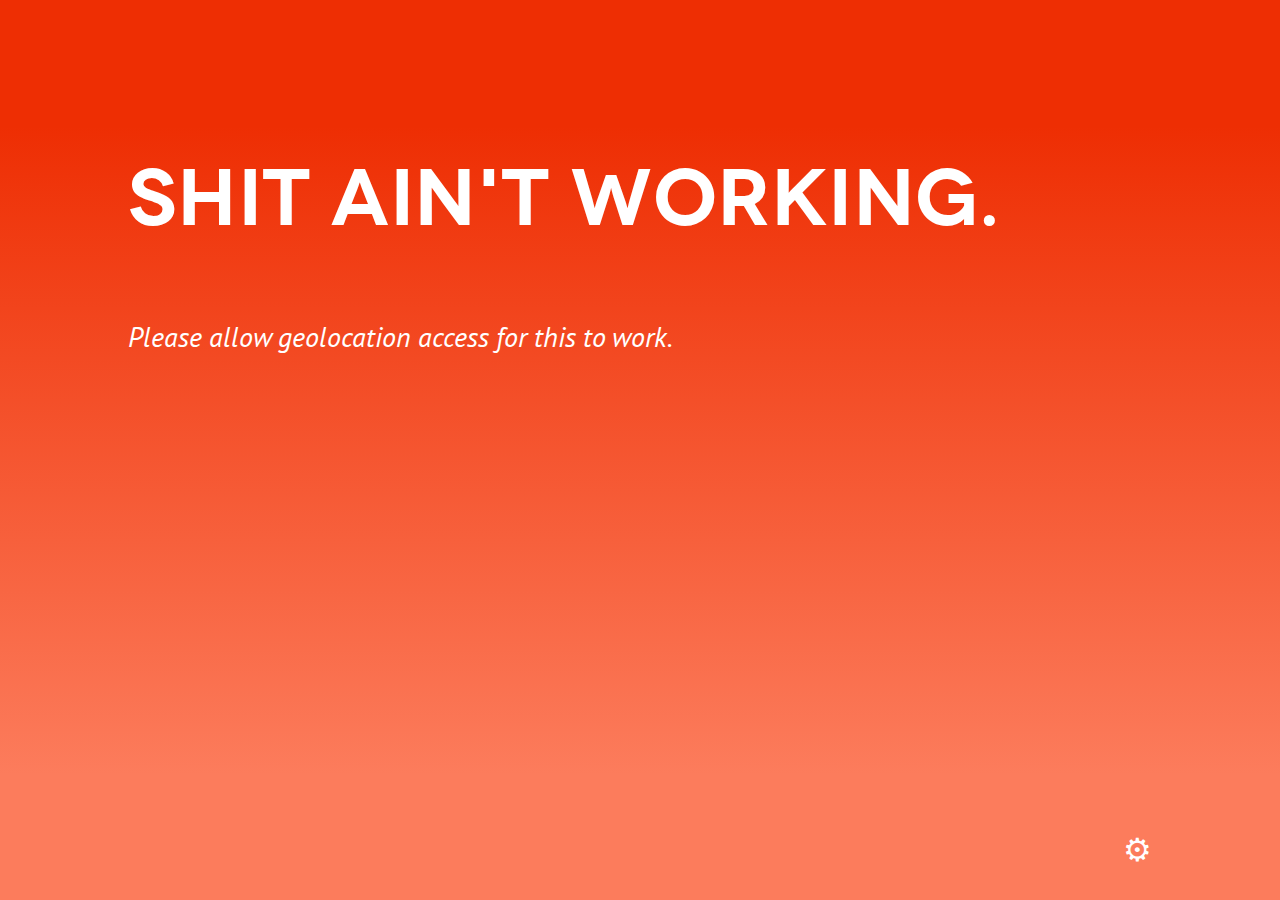
==== index.html @ 2191dd40 "Title in About fixed, notification fix" ====
<!DOCTYPE html>
<html>
<head>
    <meta charset="utf-8" />
    <title>Dry - Like a Weather app, but more useful</title>
    <!-- The stylesheet -->
    <link rel="stylesheet" href="style.css" />
    <link rel="stylesheet" href="fonts/fonts.css" type="text/css" charset="utf-8" />
    <link href='http://fonts.googleapis.com/css?family=PT+Sans:400,700,700italic' rel='stylesheet' type='text/css'>

    <link rel="icon" type="image/png" href="favicon.png" />

    <!-- iPhone 2x -->
    <link rel="apple-touch-icon-precomposed" sizes="114x114" href="apple-touch-icon-114x114-precomposed.png";>
    <!-- iPhone -->
    <link rel="apple-touch-icon-precomposed" sizes="57x57" href="apple-touch-icon-57x57-precomposed.png";>


    <!--[if lt IE 9]>
      <script src="http://html5shiv.googlecode.com/svn/trunk/html5.js"></script>
    <![endif]-->
	<script src="js/jquery-1.10.2.min.js" type="text/javascript"></script>
	<script src="js/script.js" type="text/javascript"></script>
</head>
<body>
    <div id="weather">
    		<!-- The forecast items will go here -->
    		<div id="slide-rain" class="slide">
			<header>
				<h1 class="huge">Dude, it's totally gonna rain today.</h1>
				<h4 class="subtitle">Better get an umbrella or something.</h4>
			</header>
			<footer>
				<p class="location">Searching for location...</p>
				<div class="info">&#9881;</div>
			</footer>
		</div>
		<div id="slide-cloudy" class="slide">
			<header>
				<h1 class="huge">It might rain, but I'm not sure.</h1>
				<h4 class="subtitle">Take an umbrella, or don't. Your call. Don't blame me if you get wet, though.</h4>
			</header>
			<footer>
				<p class="location">Searching for location...</p>
				<div class="info">&#9881;</div>
			</footer>
		</div>
		<div id="slide-sun" class="slide">
			<header>
				<h1 class="huge">You're fine.</h1>
				<h4 class="subtitle">No rain in sight.</h4>
			</header>
			<footer>
				<p class="location">Searching for location...</p>
				<div class="info">&#9881;</div>
			</footer>
		</div>
		<div id="slide-error" class="slide">
			<header>
				<h1 class="huge">Shit ain't working.</h1>
				<h4 class="subtitle">Check your internet connection or so.</h4>
			</header>
			<footer>
				<h1 class="location"></h1>
				<div class="info">&#9881;</div>
			</footer>
		</div>
		<div id="slide-about" class="slide">
			<header>
				<h1 class="hugeAbout">About</h1>
				<p class="about">Designed and developed by <a href="http://julian.sparber.net">Julian Sparber</a> and <a href="http://tobiasbernard.com">Tobias Bernard</a> for the 2013 Open Data Hackathon.
<br> <br>
Weather Data by <a href="http://openweathermap.com">OpenWeatherMap</a>.
<br> <br>
This application is <a href="https://www.gnu.org/philosophy/free-sw.html">Free Software</a>,
released under the <a href="https://www.gnu.org/licenses/gpl.html">GPLv3</a> or later.
<br>
Get the source on <a href="https://github.com/realnumbers/isitgonnarain">Github</a>.
</p>
			</header>
			<footer>
				<h1 class="location"></h1>
				<div class="info">&#9881;</div>
			</footer>
		</div>
		<div id="slide-blank" class="slide">
			<header>
				<h1 class="huge"></h1>
				<h4 class="subtitle"></h4>
			</header>
			<footer>
				<h1 class="location">Searching for location...</h1>
				<div class="info">&#9881;</div>
			</footer>

		</div>
    </div>
        <!-- JavaScript includes - jQuery, moment.js and our own script.js -->

</body>
</html>
---- style.css ----
/*-------------------------
	Simple reset
--------------------------*/
*, *:before, *:after {
  -moz-box-sizing: border-box;
  -webkit-box-sizing: border-box;
  box-sizing: border-box;
  margin: 0;
	padding: 0;

 }
	margin: 0;
	padding: 0;
	box-sizing: border-box !important;
	-moz-box-sizing: border-box !important;
}

/*-------------------------
	General Styles
--------------------------*/
html{
	background-color: 
}
body{
	font-size: 14px;
	font-family: 'PT Sans', Helvetica, Arial, sans-serif;
	color: #fff;
	font-weight: normal;
}
a, a:visited {
	outline: none;
	color: #1c4f64;
	text-decoration: none;
}
a:hover{
	text-decoration: none;
}
section, footer, header{
	display: block;
}
/*----------------------------
	The Header
-----------------------------*/
header h1{
	text-align:left;
	font-size: 52px;
	font-family: 'Novecento Wide', Helvetica, Arial, sans-serif;
	font-weight: bold;
	padding-top: 60px;

}
/*----------------------------
	The Weather Div
-----------------------------*/

html, body {
  height: 100% !important;
  width: 100% !important;
  overflow: none;
}
#weather {
  height: 100%;
  width: 100%;
}
.slide {
  padding: 100px 0 0 0;
  height: 100%;
  width: 100%;
}
.slide > * {
  width: 80% !important;
  margin-left: 10%;
}
#slide-rain {
  background-color: #014f72;
  background-image: linear-gradient(bottom, rgb(103,176,210) 14%, rgb(1,78,114) 86%);
background-image: -o-linear-gradient(bottom, rgb(103,176,210) 14%, rgb(1,78,114) 86%);
background-image: -moz-linear-gradient(bottom, rgb(103,176,210) 14%, rgb(1,78,114) 86%);
background-image: -webkit-linear-gradient(bottom, rgb(103,176,210) 14%, rgb(1,78,114) 86%);
background-image: -ms-linear-gradient(bottom, rgb(103,176,210) 14%, rgb(1,78,114) 86%);
background-image: -webkit-gradient(
	linear,
	left bottom,
	left top,
	color-stop(0.14, rgb(103,176,210)),
	color-stop(0.86, rgb(1,78,114))
);
  display: none;
}
#slide-cloudy {
  background-color: #648695;
  background-image: linear-gradient(bottom, rgb(184,201,212) 14%, rgb(100,134,149) 86%);
background-image: -o-linear-gradient(bottom, rgb(184,201,212) 14%, rgb(100,134,149) 86%);
background-image: -moz-linear-gradient(bottom, rgb(184,201,212) 14%, rgb(100,134,149) 86%);
background-image: -webkit-linear-gradient(bottom, rgb(184,201,212) 14%, rgb(100,134,149) 86%);
background-image: -ms-linear-gradient(bottom, rgb(184,201,212) 14%, rgb(100,134,149) 86%);

background-image: -webkit-gradient(
	linear,
	left bottom,
	left top,
	color-stop(0.14, rgb(184,201,212)),
	color-stop(0.86, rgb(100,134,149))
);
  display: none;
}
#slide-sun {
  background-color: #01a7f2;
  background-image: linear-gradient(bottom, rgb(133,216,255) 14%, rgb(1,166,242) 86%);
background-image: -o-linear-gradient(bottom, rgb(133,216,255) 14%, rgb(1,166,242) 86%);
background-image: -moz-linear-gradient(bottom, rgb(133,216,255) 14%, rgb(1,166,242) 86%);
background-image: -webkit-linear-gradient(bottom, rgb(133,216,255) 14%, rgb(1,166,242) 86%);
background-image: -ms-linear-gradient(bottom, rgb(133,216,255) 14%, rgb(1,166,242) 86%);

background-image: -webkit-gradient(
	linear,
	left bottom,
	left top,
	color-stop(0.14, rgb(133,216,255)),
	color-stop(0.86, rgb(1,166,242))
);
  display: none;
}
#slide-about {
  background-color: grey;
  background-image: linear-gradient(bottom, rgb(102,102,102) 14%, rgb(51,51,51) 86%);
background-image: -o-linear-gradient(bottom, rgb(102,102,102) 14%, rgb(51,51,51) 86%);
background-image: -moz-linear-gradient(bottom, rgb(102,102,102) 14%, rgb(51,51,51) 86%);
background-image: -webkit-linear-gradient(bottom, rgb(102,102,102) 14%, rgb(51,51,51) 86%);
background-image: -ms-linear-gradient(bottom, rgb(102,102,102) 14%, rgb(51,51,51) 86%);

background-image: -webkit-gradient(
	linear,
	left bottom,
	left top,
	color-stop(0.14, rgb(102,102,102)),
	color-stop(0.86, rgb(51,51,51))
);
  display: none;
}
#slide-blank {
  background-color: grey;
  background-image: linear-gradient(bottom, rgb(102,102,102) 14%, rgb(51,51,51) 86%);
background-image: -o-linear-gradient(bottom, rgb(102,102,102) 14%, rgb(51,51,51) 86%);
background-image: -moz-linear-gradient(bottom, rgb(102,102,102) 14%, rgb(51,51,51) 86%);
background-image: -webkit-linear-gradient(bottom, rgb(102,102,102) 14%, rgb(51,51,51) 86%);
background-image: -ms-linear-gradient(bottom, rgb(102,102,102) 14%, rgb(51,51,51) 86%);

background-image: -webkit-gradient(
	linear,
	left bottom,
	left top,
	color-stop(0.14, rgb(102,102,102)),
	color-stop(0.86, rgb(51,51,51))
);
  display: block;
}
#slide-error {
  background-color: red;
  background-image: linear-gradient(bottom, rgb(252,124,92) 14%, rgb(238,46,3) 86%);
background-image: -o-linear-gradient(bottom, rgb(252,124,92) 14%, rgb(238,46,3) 86%);
background-image: -moz-linear-gradient(bottom, rgb(252,124,92) 14%, rgb(238,46,3) 86%);
background-image: -webkit-linear-gradient(bottom, rgb(252,124,92) 14%, rgb(238,46,3) 86%);
background-image: -ms-linear-gradient(bottom, rgb(252,124,92) 14%, rgb(238,46,3) 86%);

background-image: -webkit-gradient(
	linear,
	left bottom,
	left top,
	color-stop(0.14, rgb(252,124,92)),
	color-stop(0.86, rgb(238,46,3))
);
  display: none;
}

footer {
  padding: 30px 0;
}
footer > * {
  
}
.huge {
  font-size: 80px;
  margin-bottom: 80px;
  letter-spacing: 0.006em;
  line-height: 98%;
}
.hugeAbout {
  font-size: 80px;
  margin-bottom: 80px;
  letter-spacing: 0.006em;
  line-height: 98%;
}
.subtitle {
  font-size: 28px;
  font-style: italic;
  font-weight: normal;
}
.about {
  font-size: 19px;
  line-height: 140%;
}
.about > a {
  color: white;
  font-weight: bold;
  text-decoration: underline;
}
.location {
  font-family: "PT Sans", Helvetica, Arial, sans-serif;
  font-size: 22px;
  font-style: italic;
  font-weight: bold;
  float: left;
  padding-top: 4px;
}
.info {
  font-family: "PT Sans", Helvetica, Arial, sans-serif;
  font-size: 32px;
  font-weight: 400;
  color: #fff !important;
  float: right;
  cursor: pointer;
}
.slide > footer {
  position: absolute;
  bottom: 0;
}


/*#####################################################*/
/*#####################################################*/

@media screen and (max-width: 1100px) {
.huge {
  font-size: 60px;
  margin-bottom: 40px;
  padding-top: 30px;
}
.hugeAbout {
  font-size: 60px;
  margin-bottom: 40px;
  padding-top: 30px;
}
}
@media screen and (max-width: 800px) {
.huge {
  padding-top: 0px;
}
.hugeAbout {
  padding-top: 0px;
}
.slide {
  padding-top: 60px;
}
}

@media screen and (max-width: 600px) {
.huge {
  font-size: 55px;
  margin-bottom: 35px;
}
.hugeAbout {
  font-size: 55px;
  margin-bottom: 35px;
}
.subtitle {
  font-size: 22px;
 }
}

@media screen and (max-width: 400px) {
.slide {
  padding-top: 30px;
}
.huge {
  font-size: 45px;
  margin-bottom: 35px;
}

.hugeAbout {
  font-size: 45px;
  margin-bottom: 35px;
}
.subtitle {
  font-size: 22px;
}
footer {
  padding: 15px 0;
}
.location {
  font-size: 19px;
  padding-top: 9px;
}
}
---- fonts/fonts.css ----
/* Generated by Font Squirrel (http://www.fontsquirrel.com) on September 26, 2013 */



@font-face {
    font-family: 'Novecento Wide';
    src: url('novecentowide-demibold-webfont.eot');
    src: url('novecentowide-demibold-webfont.eot?#iefix') format('embedded-opentype'),
         url('novecentowide-demibold-webfont.woff') format('woff'),
         url('novecentowide-demibold-webfont.ttf') format('truetype'),
         url('novecentowide-demibold-webfont.svg#novecento_widedemibold') format('svg');
    font-weight: normal;
    font-style: normal;

}
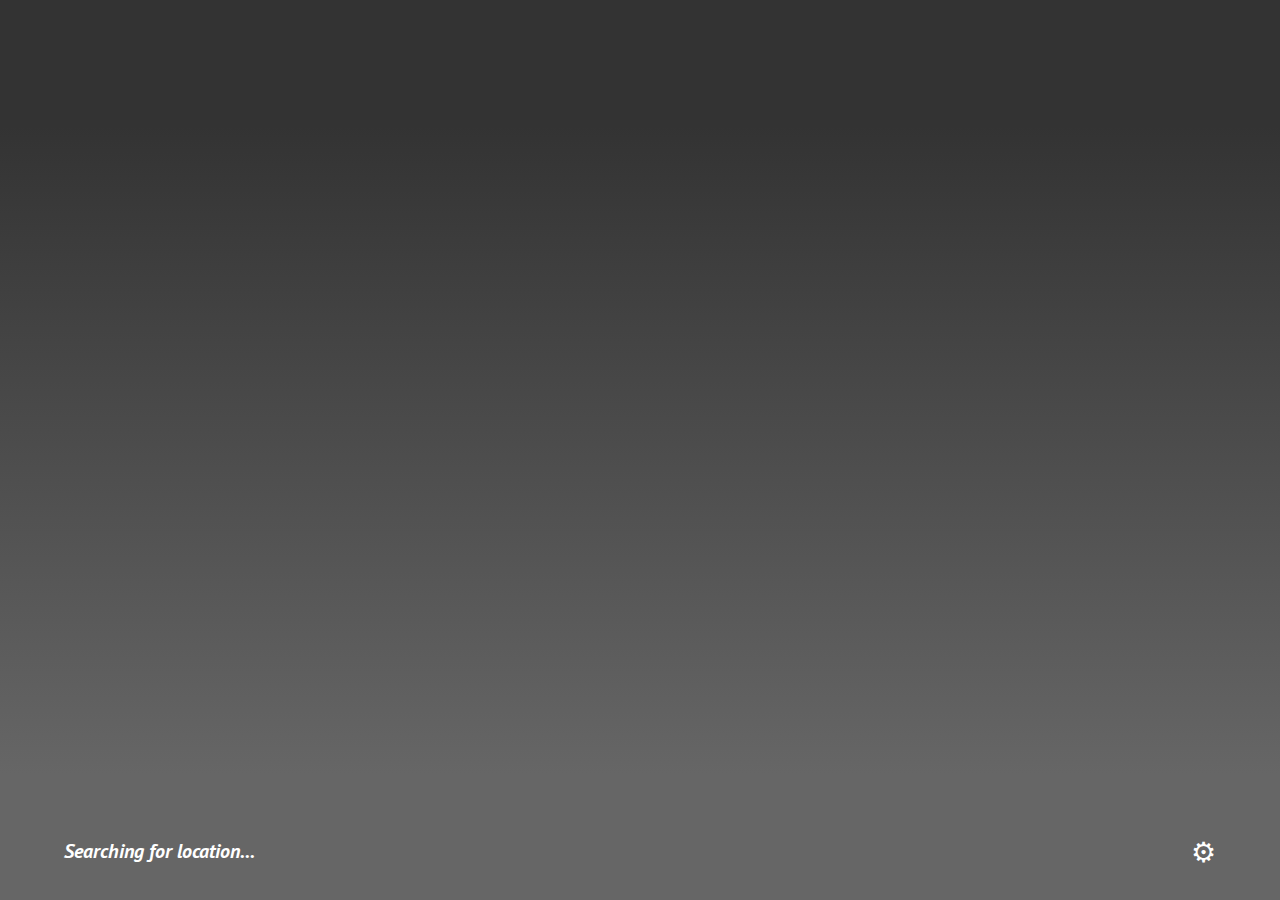
==== commit 6bf0ed5a: "[refactor] start transition to mobile-first, clean up markup and styles" ====
--- a/index.html
+++ b/index.html
@@ -3,11 +3,15 @@
 <head>
     <meta charset="utf-8" />
     <title>Dry - Like a Weather app, but more useful</title>
-    <!-- The stylesheet -->
+    
+    <!-- Stylesheet -->
     <link rel="stylesheet" href="style.css" />
-    <link rel="stylesheet" href="fonts/fonts.css" type="text/css" charset="utf-8" />
+	
+	<!-- Fonts -->
+	<link rel="stylesheet" href="fonts/fonts.css" type="text/css" charset="utf-8" />
     <link href='http://fonts.googleapis.com/css?family=PT+Sans:400,700,700italic' rel='stylesheet' type='text/css'>
-
+    
+    <!-- Favicon -->
     <link rel="icon" type="image/png" href="favicon.png" />
 
     <!-- iPhone 2x -->
@@ -15,87 +19,69 @@
     <!-- iPhone -->
     <link rel="apple-touch-icon-precomposed" sizes="57x57" href="apple-touch-icon-57x57-precomposed.png";>
 
-
-    <!--[if lt IE 9]>
-      <script src="http://html5shiv.googlecode.com/svn/trunk/html5.js"></script>
-    <![endif]-->
+	<!-- Javascript -->
 	<script src="js/jquery-1.10.2.min.js" type="text/javascript"></script>
 	<script src="js/script.js" type="text/javascript"></script>
 </head>
 <body>
-    <div id="weather">
-    		<!-- The forecast items will go here -->
-    		<div id="slide-rain" class="slide">
-			<header>
-				<h1 class="huge">Dude, it's totally gonna rain today.</h1>
-				<h4 class="subtitle">Better get an umbrella or something.</h4>
-			</header>
+	<div id="weather">
+		<div id="slide-rain" class="slide">
+			<h1 class="huge">Title.</h1>
+			<h4 class="subtitle">Subtitle.</h4>
 			<footer>
 				<p class="location">Searching for location...</p>
 				<div class="info">&#9881;</div>
 			</footer>
 		</div>
 		<div id="slide-cloudy" class="slide">
-			<header>
-				<h1 class="huge">It might rain, but I'm not sure.</h1>
-				<h4 class="subtitle">Take an umbrella, or don't. Your call. Don't blame me if you get wet, though.</h4>
-			</header>
+			<h1 class="huge">Title.</h1>
+			<h4 class="subtitle">Subtitle.</h4>
 			<footer>
 				<p class="location">Searching for location...</p>
 				<div class="info">&#9881;</div>
 			</footer>
 		</div>
 		<div id="slide-sun" class="slide">
-			<header>
-				<h1 class="huge">You're fine.</h1>
-				<h4 class="subtitle">No rain in sight.</h4>
-			</header>
+			<h1 class="huge">Title.</h1>
+			<h4 class="subtitle">Subtitle.</h4>
 			<footer>
 				<p class="location">Searching for location...</p>
 				<div class="info">&#9881;</div>
 			</footer>
 		</div>
 		<div id="slide-error" class="slide">
-			<header>
-				<h1 class="huge">Shit ain't working.</h1>
-				<h4 class="subtitle">Check your internet connection or so.</h4>
-			</header>
+			<h1 class="huge">Title.</h1>
+			<h4 class="subtitle">Subtitle.</h4>
 			<footer>
-				<h1 class="location"></h1>
+				<p class="location"></p>
 				<div class="info">&#9881;</div>
 			</footer>
 		</div>
 		<div id="slide-about" class="slide">
-			<header>
-				<h1 class="hugeAbout">About</h1>
-				<p class="about">Designed and developed by <a href="http://julian.sparber.net">Julian Sparber</a> and <a href="http://tobiasbernard.com">Tobias Bernard</a> for the 2013 Open Data Hackathon.
-<br> <br>
-Weather Data by <a href="http://openweathermap.com">OpenWeatherMap</a>.
-<br> <br>
-This application is <a href="https://www.gnu.org/philosophy/free-sw.html">Free Software</a>,
-released under the <a href="https://www.gnu.org/licenses/gpl.html">GPLv3</a> or later.
-<br>
-Get the source on <a href="https://github.com/realnumbers/isitgonnarain">Github</a>.
-</p>
-			</header>
+			<h1 class="hugeAbout">About</h1>
+			<p>Designed and developed by <a href="http://julian.sparber.net">Julian Sparber</a> and <a href="http://tobiasbernard.com">Tobias Bernard</a> for the 2013 Open Data Hackathon.
+	<br> <br>
+	Weather Data by <a href="http://openweathermap.com">OpenWeatherMap</a>.
+	<br> <br>
+	This application is <a href="https://www.gnu.org/philosophy/free-sw.html">Free Software</a>,
+	released under the <a href="https://www.gnu.org/licenses/gpl.html">GPLv3</a> or later.
+	<br>
+	Get the source on <a href="https://github.com/realnumbers/isitgonnarain">Github</a>.
+	</p>
 			<footer>
-				<h1 class="location"></h1>
+				<p class="location">Searching for location...</p>
 				<div class="info">&#9881;</div>
 			</footer>
 		</div>
 		<div id="slide-blank" class="slide">
-			<header>
-				<h1 class="huge"></h1>
-				<h4 class="subtitle"></h4>
-			</header>
+			<h1 class="huge"></h1>
+			<h4 class="subtitle"></h4>
 			<footer>
-				<h1 class="location">Searching for location...</h1>
+				<p class="location">Searching for location...</p>
 				<div class="info">&#9881;</div>
 			</footer>
-
 		</div>
-    </div>
-        <!-- JavaScript includes - jQuery, moment.js and our own script.js -->
+	</div>
 
 </body>
 </html>
--- a/style.css
+++ b/style.css
@@ -6,71 +6,93 @@
   -webkit-box-sizing: border-box;
   box-sizing: border-box;
   margin: 0;
-	padding: 0;
-
- }
-	margin: 0;
-	padding: 0;
-	box-sizing: border-box !important;
-	-moz-box-sizing: border-box !important;
-}
-
+	padding: 0;
+}
 /*-------------------------
-	General Styles
---------------------------*/
-html{
-	background-color: 
-}
-body{
-	font-size: 14px;
+	Typography
+--------------------------*/
+body {
+	font-size: 0.875em;
 	font-family: 'PT Sans', Helvetica, Arial, sans-serif;
-	color: #fff;
+	color: white;
 	font-weight: normal;
-}
+}
+p {
+  font-size: 1.4em;
+  line-height: 140%;
+}
 a, a:visited {
-	outline: none;
-	color: #1c4f64;
-	text-decoration: none;
-}
-a:hover{
-	text-decoration: none;
-}
-section, footer, header{
-	display: block;
-}
-/*----------------------------
-	The Header
------------------------------*/
-header h1{
-	text-align:left;
-	font-size: 52px;
+  color: white;
+  font-weight: bold;
+  text-decoration: underline;
+}
+h1 {
+	font-size: 2.6em;
 	font-family: 'Novecento Wide', Helvetica, Arial, sans-serif;
-	font-weight: bold;
-	padding-top: 60px;
-
-}
-/*----------------------------
-	The Weather Div
------------------------------*/
-
+	font-weight: bold;
+}
+h4 {
+  font-size: 1.8em;
+  letter-spacing: 0.006em;
+  line-height: 98%;
+  font-style: italic;
+  font-weight: 300;
+}
+.location {
+  font-style: italic;
+  font-weight: bold;
+  float: left;
+  padding-top: 4px;
+}
+.info {
+  font-size: 2em;
+  font-weight: 400;
+  color: white !important;
+  float: right;
+  cursor: pointer;
+}
+/*-------------------------
+	Layout
+--------------------------*/
 html, body {
   height: 100% !important;
   width: 100% !important;
-  overflow: none;
+  overflow: none;
+  backround-color: none;
+}
+section, footer, header {
+	display: block;
+}
+footer {
+  padding: 30px 0;
+}
+.huge {
+  margin-bottom: 10%;
+}
+.hugeAbout {
+  margin-bottom: 10%;
 }
 #weather {
   height: 100%;
   width: 100%;
 }
 .slide {
-  padding: 100px 0 0 0;
+  padding: 20% 0 0 0;
   height: 100%;
   width: 100%;
 }
 .slide > * {
-  width: 80% !important;
-  margin-left: 10%;
-}
+  width: 90% !important;
+  margin-left: 5%;
+  margin-right: 5%;
+}
+.slide > footer {
+  position: absolute;
+  bottom: 0;
+}
+/*----------------------------
+	The Weather Div
+-----------------------------*/
 #slide-rain {
   background-color: #014f72;
   background-image: linear-gradient(bottom, rgb(103,176,210) 14%, rgb(1,78,114) 86%);
@@ -104,49 +126,48 @@
 );
   display: none;
 }
-#slide-sun {
+#slide-sun {
+  display: none;
   background-color: #01a7f2;
   background-image: linear-gradient(bottom, rgb(133,216,255) 14%, rgb(1,166,242) 86%);
-background-image: -o-linear-gradient(bottom, rgb(133,216,255) 14%, rgb(1,166,242) 86%);
-background-image: -moz-linear-gradient(bottom, rgb(133,216,255) 14%, rgb(1,166,242) 86%);
-background-image: -webkit-linear-gradient(bottom, rgb(133,216,255) 14%, rgb(1,166,242) 86%);
-background-image: -ms-linear-gradient(bottom, rgb(133,216,255) 14%, rgb(1,166,242) 86%);
-
-background-image: -webkit-gradient(
+  background-image: -o-linear-gradient(bottom, rgb(133,216,255) 14%, rgb(1,166,242) 86%);
+  background-image: -moz-linear-gradient(bottom, rgb(133,216,255) 14%, rgb(1,166,242) 86%);
+  background-image: -webkit-linear-gradient(bottom, rgb(133,216,255) 14%, rgb(1,166,242) 86%);
+  background-image: -ms-linear-gradient(bottom, rgb(133,216,255) 14%, rgb(1,166,242) 86%);
+
+  background-image: -webkit-gradient(
 	linear,
 	left bottom,
 	left top,
 	color-stop(0.14, rgb(133,216,255)),
 	color-stop(0.86, rgb(1,166,242))
-);
-  display: none;
-}
-#slide-about {
+);
+}
+#slide-about {
+  display: none;
   background-color: grey;
   background-image: linear-gradient(bottom, rgb(102,102,102) 14%, rgb(51,51,51) 86%);
-background-image: -o-linear-gradient(bottom, rgb(102,102,102) 14%, rgb(51,51,51) 86%);
-background-image: -moz-linear-gradient(bottom, rgb(102,102,102) 14%, rgb(51,51,51) 86%);
-background-image: -webkit-linear-gradient(bottom, rgb(102,102,102) 14%, rgb(51,51,51) 86%);
-background-image: -ms-linear-gradient(bottom, rgb(102,102,102) 14%, rgb(51,51,51) 86%);
-
-background-image: -webkit-gradient(
+  background-image: -o-linear-gradient(bottom, rgb(102,102,102) 14%, rgb(51,51,51) 86%);
+  background-image: -moz-linear-gradient(bottom, rgb(102,102,102) 14%, rgb(51,51,51) 86%);
+  background-image: -webkit-linear-gradient(bottom, rgb(102,102,102) 14%, rgb(51,51,51) 86%);
+  background-image: -ms-linear-gradient(bottom, rgb(102,102,102) 14%, rgb(51,51,51) 86%);
+
+  background-image: -webkit-gradient(
 	linear,
 	left bottom,
 	left top,
 	color-stop(0.14, rgb(102,102,102)),
 	color-stop(0.86, rgb(51,51,51))
-);
-  display: none;
-}
-#slide-blank {
-  background-color: grey;
+);
+}
+#slide-blank {
   background-image: linear-gradient(bottom, rgb(102,102,102) 14%, rgb(51,51,51) 86%);
-background-image: -o-linear-gradient(bottom, rgb(102,102,102) 14%, rgb(51,51,51) 86%);
-background-image: -moz-linear-gradient(bottom, rgb(102,102,102) 14%, rgb(51,51,51) 86%);
-background-image: -webkit-linear-gradient(bottom, rgb(102,102,102) 14%, rgb(51,51,51) 86%);
-background-image: -ms-linear-gradient(bottom, rgb(102,102,102) 14%, rgb(51,51,51) 86%);
-
-background-image: -webkit-gradient(
+  background-image: -o-linear-gradient(bottom, rgb(102,102,102) 14%, rgb(51,51,51) 86%);
+  background-image: -moz-linear-gradient(bottom, rgb(102,102,102) 14%, rgb(51,51,51) 86%);
+  background-image: -webkit-linear-gradient(bottom, rgb(102,102,102) 14%, rgb(51,51,51) 86%);
+  background-image: -ms-linear-gradient(bottom, rgb(102,102,102) 14%, rgb(51,51,51) 86%);
+
+  background-image: -webkit-gradient(
 	linear,
 	left bottom,
 	left top,
@@ -155,15 +176,14 @@
 );
   display: block;
 }
-#slide-error {
-  background-color: red;
+#slide-error {
   background-image: linear-gradient(bottom, rgb(252,124,92) 14%, rgb(238,46,3) 86%);
-background-image: -o-linear-gradient(bottom, rgb(252,124,92) 14%, rgb(238,46,3) 86%);
-background-image: -moz-linear-gradient(bottom, rgb(252,124,92) 14%, rgb(238,46,3) 86%);
-background-image: -webkit-linear-gradient(bottom, rgb(252,124,92) 14%, rgb(238,46,3) 86%);
-background-image: -ms-linear-gradient(bottom, rgb(252,124,92) 14%, rgb(238,46,3) 86%);
-
-background-image: -webkit-gradient(
+  background-image: -o-linear-gradient(bottom, rgb(252,124,92) 14%, rgb(238,46,3) 86%);
+  background-image: -moz-linear-gradient(bottom, rgb(252,124,92) 14%, rgb(238,46,3) 86%);
+  background-image: -webkit-linear-gradient(bottom, rgb(252,124,92) 14%, rgb(238,46,3) 86%);
+  background-image: -ms-linear-gradient(bottom, rgb(252,124,92) 14%, rgb(238,46,3) 86%);
+
+  background-image: -webkit-gradient(
 	linear,
 	left bottom,
 	left top,
@@ -173,63 +193,9 @@
   display: none;
 }
 
-footer {
-  padding: 30px 0;
-}
-footer > * {
-  
-}
-.huge {
-  font-size: 80px;
-  margin-bottom: 80px;
-  letter-spacing: 0.006em;
-  line-height: 98%;
-}
-.hugeAbout {
-  font-size: 80px;
-  margin-bottom: 80px;
-  letter-spacing: 0.006em;
-  line-height: 98%;
-}
-.subtitle {
-  font-size: 28px;
-  font-style: italic;
-  font-weight: normal;
-}
-.about {
-  font-size: 19px;
-  line-height: 140%;
-}
-.about > a {
-  color: white;
-  font-weight: bold;
-  text-decoration: underline;
-}
-.location {
-  font-family: "PT Sans", Helvetica, Arial, sans-serif;
-  font-size: 22px;
-  font-style: italic;
-  font-weight: bold;
-  float: left;
-  padding-top: 4px;
-}
-.info {
-  font-family: "PT Sans", Helvetica, Arial, sans-serif;
-  font-size: 32px;
-  font-weight: 400;
-  color: #fff !important;
-  float: right;
-  cursor: pointer;
-}
-.slide > footer {
-  position: absolute;
-  bottom: 0;
-}
-
-
 /*#####################################################*/
 /*#####################################################*/
-
+/*
 @media screen and (max-width: 1100px) {
 .huge {
   font-size: 60px;
@@ -242,6 +208,7 @@
   padding-top: 30px;
 }
 }
+
 @media screen and (max-width: 800px) {
 .huge {
   padding-top: 0px;
@@ -276,7 +243,6 @@
   font-size: 45px;
   margin-bottom: 35px;
 }
-
 .hugeAbout {
   font-size: 45px;
   margin-bottom: 35px;
@@ -292,3 +258,4 @@
   padding-top: 9px;
 }
 }
+*/
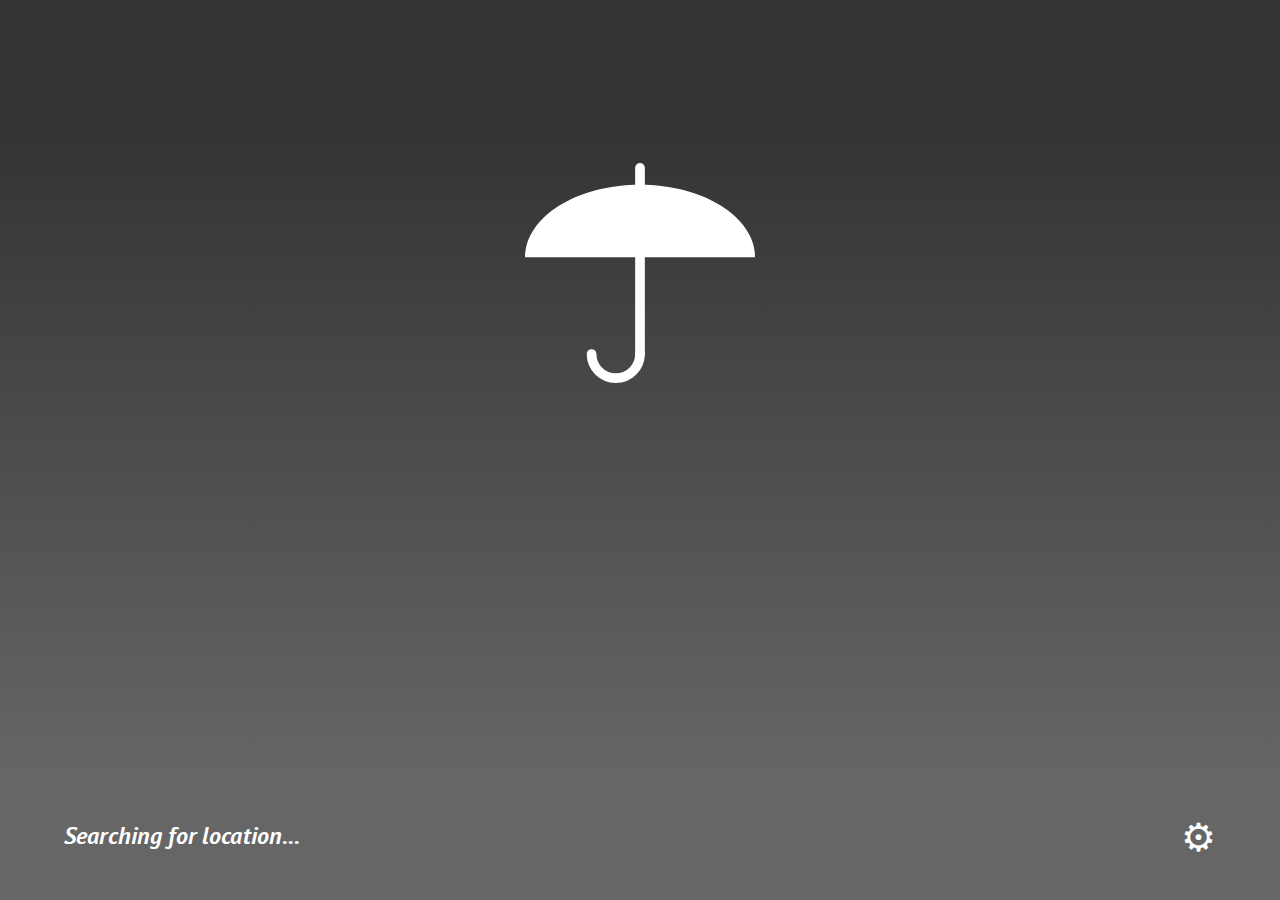
==== commit f280678c: "[dist] add svg logo, use it on load screen, [refactor] transition to mobile first mostly complete" ====
--- a/index.html
+++ b/index.html
@@ -61,7 +61,7 @@
 			<h1 class="hugeAbout">About</h1>
 			<p>Designed and developed by <a href="http://julian.sparber.net">Julian Sparber</a> and <a href="http://tobiasbernard.com">Tobias Bernard</a> for the 2013 Open Data Hackathon.
 	<br> <br>
-	Weather Data by <a href="http://openweathermap.com">OpenWeatherMap</a>.
+	The weather data is provided by <a href="http://openweathermap.com">OpenWeatherMap</a>.
 	<br> <br>
 	This application is <a href="https://www.gnu.org/philosophy/free-sw.html">Free Software</a>,
 	released under the <a href="https://www.gnu.org/licenses/gpl.html">GPLv3</a> or later.
@@ -74,8 +74,9 @@
 			</footer>
 		</div>
 		<div id="slide-blank" class="slide">
-			<h1 class="huge"></h1>
-			<h4 class="subtitle"></h4>
+			<div id="logo">
+				<img src="img/logo.svg">
+			</div>
 			<footer>
 				<p class="location">Searching for location...</p>
 				<div class="info">&#9881;</div>
--- a/style.css
+++ b/style.css
@@ -18,8 +18,9 @@
 	font-weight: normal;
 }
 p {
-  font-size: 1.4em;
-  line-height: 140%;
+  font-size: 1.25em;
+  line-height: 140%;
+  letter-spacing: 0.006em;
 }
 a, a:visited {
   color: white;
@@ -39,6 +40,7 @@
   font-weight: 300;
 }
 .location {
+  font-size: 1.35em;
   font-style: italic;
   font-weight: bold;
   float: left;
@@ -64,7 +66,7 @@
 	display: block;
 }
 footer {
-  padding: 30px 0;
+  padding: 3% 0;
 }
 .huge {
   margin-bottom: 10%;
@@ -89,173 +91,136 @@
 .slide > footer {
   position: absolute;
   bottom: 0;
+}
+#logo > img {
+  width: 50%;
+  margin: 20% 25%;
 }
 /*----------------------------
-	The Weather Div
+	Gradients
 -----------------------------*/
-#slide-rain {
-  background-color: #014f72;
+#slide-rain {
+  display: none;
   background-image: linear-gradient(bottom, rgb(103,176,210) 14%, rgb(1,78,114) 86%);
-background-image: -o-linear-gradient(bottom, rgb(103,176,210) 14%, rgb(1,78,114) 86%);
-background-image: -moz-linear-gradient(bottom, rgb(103,176,210) 14%, rgb(1,78,114) 86%);
-background-image: -webkit-linear-gradient(bottom, rgb(103,176,210) 14%, rgb(1,78,114) 86%);
-background-image: -ms-linear-gradient(bottom, rgb(103,176,210) 14%, rgb(1,78,114) 86%);
-background-image: -webkit-gradient(
-	linear,
-	left bottom,
-	left top,
-	color-stop(0.14, rgb(103,176,210)),
-	color-stop(0.86, rgb(1,78,114))
-);
-  display: none;
-}
-#slide-cloudy {
-  background-color: #648695;
+  background-image: -o-linear-gradient(bottom, rgb(103,176,210) 14%, rgb(1,78,114) 86%);
+  background-image: -moz-linear-gradient(bottom, rgb(103,176,210) 14%, rgb(1,78,114) 86%);
+  background-image: -webkit-linear-gradient(bottom, rgb(103,176,210) 14%, rgb(1,78,114) 86%);
+  background-image: -ms-linear-gradient(bottom, rgb(103,176,210) 14%, rgb(1,78,114) 86%);
+  background-image: -webkit-gradient(linear, left bottom,	left top,	color-stop(0.14, rgb(103,176,210)), color-stop(0.86, rgb(1,78,114)));
+}
+#slide-cloudy {
+  display: none;
   background-image: linear-gradient(bottom, rgb(184,201,212) 14%, rgb(100,134,149) 86%);
-background-image: -o-linear-gradient(bottom, rgb(184,201,212) 14%, rgb(100,134,149) 86%);
-background-image: -moz-linear-gradient(bottom, rgb(184,201,212) 14%, rgb(100,134,149) 86%);
-background-image: -webkit-linear-gradient(bottom, rgb(184,201,212) 14%, rgb(100,134,149) 86%);
-background-image: -ms-linear-gradient(bottom, rgb(184,201,212) 14%, rgb(100,134,149) 86%);
-
-background-image: -webkit-gradient(
-	linear,
-	left bottom,
-	left top,
-	color-stop(0.14, rgb(184,201,212)),
-	color-stop(0.86, rgb(100,134,149))
-);
-  display: none;
+  background-image: -o-linear-gradient(bottom, rgb(184,201,212) 14%, rgb(100,134,149) 86%);
+  background-image: -moz-linear-gradient(bottom, rgb(184,201,212) 14%, rgb(100,134,149) 86%);
+  background-image: -webkit-linear-gradient(bottom, rgb(184,201,212) 14%, rgb(100,134,149) 86%);
+  background-image: -ms-linear-gradient(bottom, rgb(184,201,212) 14%, rgb(100,134,149) 86%);
+  background-image: -webkit-gradient(linear, left bottom,	left top,	color-stop(0.14, rgb(184,201,212)),	color-stop(0.86, rgb(100,134,149)));
 }
 #slide-sun {
-  display: none;
-  background-color: #01a7f2;
+  display: none;
   background-image: linear-gradient(bottom, rgb(133,216,255) 14%, rgb(1,166,242) 86%);
   background-image: -o-linear-gradient(bottom, rgb(133,216,255) 14%, rgb(1,166,242) 86%);
   background-image: -moz-linear-gradient(bottom, rgb(133,216,255) 14%, rgb(1,166,242) 86%);
   background-image: -webkit-linear-gradient(bottom, rgb(133,216,255) 14%, rgb(1,166,242) 86%);
   background-image: -ms-linear-gradient(bottom, rgb(133,216,255) 14%, rgb(1,166,242) 86%);
-
-  background-image: -webkit-gradient(
-	linear,
-	left bottom,
-	left top,
-	color-stop(0.14, rgb(133,216,255)),
-	color-stop(0.86, rgb(1,166,242))
-);
+  background-image: -webkit-gradient(linear, left bottom, left top, color-stop(0.14, rgb(133,216,255)), color-stop(0.86, rgb(1,166,242)));
 }
 #slide-about {
-  display: none;
-  background-color: grey;
+  display: none;
   background-image: linear-gradient(bottom, rgb(102,102,102) 14%, rgb(51,51,51) 86%);
   background-image: -o-linear-gradient(bottom, rgb(102,102,102) 14%, rgb(51,51,51) 86%);
   background-image: -moz-linear-gradient(bottom, rgb(102,102,102) 14%, rgb(51,51,51) 86%);
   background-image: -webkit-linear-gradient(bottom, rgb(102,102,102) 14%, rgb(51,51,51) 86%);
   background-image: -ms-linear-gradient(bottom, rgb(102,102,102) 14%, rgb(51,51,51) 86%);
-
-  background-image: -webkit-gradient(
-	linear,
-	left bottom,
-	left top,
-	color-stop(0.14, rgb(102,102,102)),
-	color-stop(0.86, rgb(51,51,51))
-);
+  background-image: -webkit-gradient(linear, left bottom,	left top, color-stop(0.14, rgb(102,102,102)), color-stop(0.86, rgb(51,51,51)));
 }
 #slide-blank {
+  display: block;
   background-image: linear-gradient(bottom, rgb(102,102,102) 14%, rgb(51,51,51) 86%);
   background-image: -o-linear-gradient(bottom, rgb(102,102,102) 14%, rgb(51,51,51) 86%);
   background-image: -moz-linear-gradient(bottom, rgb(102,102,102) 14%, rgb(51,51,51) 86%);
   background-image: -webkit-linear-gradient(bottom, rgb(102,102,102) 14%, rgb(51,51,51) 86%);
   background-image: -ms-linear-gradient(bottom, rgb(102,102,102) 14%, rgb(51,51,51) 86%);
-
-  background-image: -webkit-gradient(
-	linear,
-	left bottom,
-	left top,
-	color-stop(0.14, rgb(102,102,102)),
-	color-stop(0.86, rgb(51,51,51))
-);
-  display: block;
+  background-image: -webkit-gradient(linear, left bottom,	left top,	color-stop(0.14, rgb(102,102,102)),	color-stop(0.86, rgb(51,51,51)));
 }
 #slide-error {
+  display: none;
   background-image: linear-gradient(bottom, rgb(252,124,92) 14%, rgb(238,46,3) 86%);
   background-image: -o-linear-gradient(bottom, rgb(252,124,92) 14%, rgb(238,46,3) 86%);
   background-image: -moz-linear-gradient(bottom, rgb(252,124,92) 14%, rgb(238,46,3) 86%);
   background-image: -webkit-linear-gradient(bottom, rgb(252,124,92) 14%, rgb(238,46,3) 86%);
   background-image: -ms-linear-gradient(bottom, rgb(252,124,92) 14%, rgb(238,46,3) 86%);
-
-  background-image: -webkit-gradient(
-	linear,
-	left bottom,
-	left top,
-	color-stop(0.14, rgb(252,124,92)),
-	color-stop(0.86, rgb(238,46,3))
-);
-  display: none;
-}
+  background-image: -webkit-gradient(linear, left bottom,	left top,	color-stop(0.14, rgb(252,124,92)), color-stop(0.86, rgb(238,46,3)));
+}
+
 
 /*#####################################################*/
 /*#####################################################*/
-/*
-@media screen and (max-width: 1100px) {
+
+
+@media screen and (min-width: 350px) and (min-height: 350px) {
+#logo > img {
+  width: 40%;
+  margin: 10% 30%;
+}
+}
+@media screen and (min-width: 450px) and (min-height: 500px) {
+h1 {
+  font-size: 3.6em;
+}
+h4 {
+  font-size: 2.4em;
+}
+.hugeAbout {
+  margin-bottom: 8%;
+}
+}
+
+@media screen and (min-width: 600px) and (min-height: 500px) {
+h1 {
+  font-size: 4.2em;
+}
 .huge {
-  font-size: 60px;
-  margin-bottom: 40px;
-  padding-top: 30px;
+  margin-bottom: 5%;  
 }
 .hugeAbout {
-  font-size: 60px;
-  margin-bottom: 40px;
-  padding-top: 30px;
-}
-}
-
-@media screen and (max-width: 800px) {
-.huge {
-  padding-top: 0px;
-}
-.hugeAbout {
-  padding-top: 0px;
+  margin-bottom: 5%;
+}
+#logo > img {
+  width: 30%;
+  margin: 10% 35%;
 }
 .slide {
-  padding-top: 60px;
-}
-}
-
-@media screen and (max-width: 600px) {
-.huge {
-  font-size: 55px;
-  margin-bottom: 35px;
-}
-.hugeAbout {
-  font-size: 55px;
-  margin-bottom: 35px;
-}
-.subtitle {
-  font-size: 22px;
- }
-}
-
-@media screen and (max-width: 400px) {
+  padding: 10% 0 0 0;
+}
+p {
+  font-size: 1.6em;
+}
+}
+
+@media screen and (min-width: 700px) and (min-height: 500px) {
+h1 {
+  font-size: 6em;
+}
 .slide {
-  padding-top: 30px;
-}
-.huge {
-  font-size: 45px;
-  margin-bottom: 35px;
-}
-.hugeAbout {
-  font-size: 45px;
-  margin-bottom: 35px;
-}
-.subtitle {
-  font-size: 22px;
-}
-footer {
-  padding: 15px 0;
-}
-.location {
-  font-size: 19px;
-  padding-top: 9px;
-}
-}
-*/
+  padding: 10% 0 0 0;
+}
+.info {
+  font-size: 2.8em;
+}
+.location {
+  font-size: 1.7em;
+  padding-top: 8px;
+}
+}
+
+@media screen and (min-width: 900px) and (min-height: 500px) {
+h1 {
+  font-size: 7em;
+}
+#logo > img {
+  width: 20%;
+  margin: 3% 40%;
+}
+}
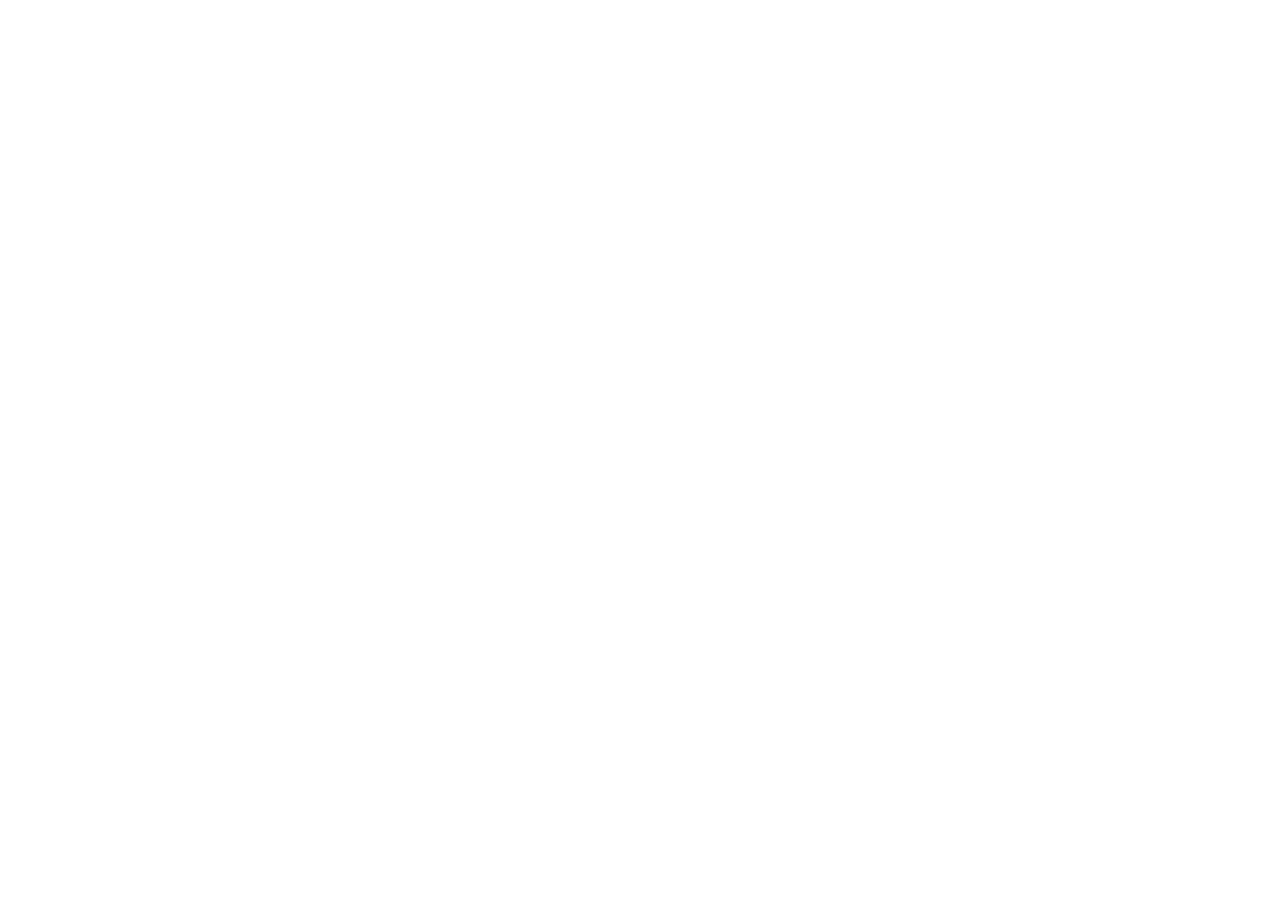
==== commit 7b445232: "[experiment][layout] apply gradient id to body, eliminate .slide and make #weather scrollable at 80%" ====
--- a/index.html
+++ b/index.html
@@ -3,86 +3,47 @@
 <head>
     <meta charset="utf-8" />
     <title>Dry - Like a Weather app, but more useful</title>
-    
-    <!-- Stylesheet -->
+    <!-- The stylesheet -->
     <link rel="stylesheet" href="style.css" />
+    <link rel="stylesheet" href="fonts/fonts.css" type="text/css" charset="utf-8" />
+    <link href='http://fonts.googleapis.com/css?family=PT+Sans:400,700,700italic' rel='stylesheet' type='text/css'>
 	
-	<!-- Fonts -->
-	<link rel="stylesheet" href="fonts/fonts.css" type="text/css" charset="utf-8" />
-    <link href='http://fonts.googleapis.com/css?family=PT+Sans:400,700,700italic' rel='stylesheet' type='text/css'>
-    
-    <!-- Favicon -->
+	<!-- Favicons -->
     <link rel="icon" type="image/png" href="favicon.png" />
-
     <!-- iPhone 2x -->
     <link rel="apple-touch-icon-precomposed" sizes="114x114" href="apple-touch-icon-114x114-precomposed.png";>
     <!-- iPhone -->
     <link rel="apple-touch-icon-precomposed" sizes="57x57" href="apple-touch-icon-57x57-precomposed.png";>
-
-	<!-- Javascript -->
-	<script src="js/jquery-1.10.2.min.js" type="text/javascript"></script>
-	<script src="js/script.js" type="text/javascript"></script>
+
+    <!--[if lt IE 9]>
+      <script src="http://html5shiv.googlecode.com/svn/trunk/html5.js"></script>
+    <![endif]-->
 </head>
-<body>
-	<div id="weather">
-		<div id="slide-rain" class="slide">
-			<h1 class="huge">Title.</h1>
-			<h4 class="subtitle">Subtitle.</h4>
+<body id="slide-rain">
+    <div id="weather">
+		<header>
+			<h1 class="huge">Dude, it's totally gonna rain today.</h1>
+			<h4 class="subtitle">Better get an umbrella or something.</h4>
+		</header>
+		<footer>
+			<p class="location">Searching for location...</p>
+			<div class="info">&#9881;</div>
+		</footer>
+    </div>
+    	
+		<!--<div id="slide-blank" class="slide">
+			<header>
+				<h1 class="huge"></h1>
+				<h4 class="subtitle"></h4>
+			</header>
 			<footer>
-				<p class="location">Searching for location...</p>
+				<h1 class="location">Searching for location...</h1>
 				<div class="info">&#9881;</div>
 			</footer>
-		</div>
-		<div id="slide-cloudy" class="slide">
-			<h1 class="huge">Title.</h1>
-			<h4 class="subtitle">Subtitle.</h4>
-			<footer>
-				<p class="location">Searching for location...</p>
-				<div class="info">&#9881;</div>
-			</footer>
-		</div>
-		<div id="slide-sun" class="slide">
-			<h1 class="huge">Title.</h1>
-			<h4 class="subtitle">Subtitle.</h4>
-			<footer>
-				<p class="location">Searching for location...</p>
-				<div class="info">&#9881;</div>
-			</footer>
-		</div>
-		<div id="slide-error" class="slide">
-			<h1 class="huge">Title.</h1>
-			<h4 class="subtitle">Subtitle.</h4>
-			<footer>
-				<p class="location"></p>
-				<div class="info">&#9881;</div>
-			</footer>
-		</div>
-		<div id="slide-about" class="slide">
-			<h1 class="hugeAbout">About</h1>
-			<p>Designed and developed by <a href="http://julian.sparber.net">Julian Sparber</a> and <a href="http://tobiasbernard.com">Tobias Bernard</a> for the 2013 Open Data Hackathon.
-	<br> <br>
-	The weather data is provided by <a href="http://openweathermap.com">OpenWeatherMap</a>.
-	<br> <br>
-	This application is <a href="https://www.gnu.org/philosophy/free-sw.html">Free Software</a>,
-	released under the <a href="https://www.gnu.org/licenses/gpl.html">GPLv3</a> or later.
-	<br>
-	Get the source on <a href="https://github.com/realnumbers/isitgonnarain">Github</a>.
-	</p>
-			<footer>
-				<p class="location">Searching for location...</p>
-				<div class="info">&#9881;</div>
-			</footer>
-		</div>
-		<div id="slide-blank" class="slide">
-			<div id="logo">
-				<img src="img/logo.svg">
-			</div>
-			<footer>
-				<p class="location">Searching for location...</p>
-				<div class="info">&#9881;</div>
-			</footer>
-		</div>
-	</div>
-
+		</div>-->    	
+    
+        <!-- JavaScript includes: jQuery and script.js -->
+    <script src="js/jquery-1.10.2.min.js" type="text/javascript"></script>
+	<script src="js/script.js" type="text/javascript"></script>
 </body>
 </html>
--- a/style.css
+++ b/style.css
@@ -6,221 +6,278 @@
   -webkit-box-sizing: border-box;
   box-sizing: border-box;
   margin: 0;
-	padding: 0;
-}
+	padding: 0;
+
+ }
+	margin: 0;
+	padding: 0;
+	box-sizing: border-box !important;
+	-moz-box-sizing: border-box !important;
+}
+
 /*-------------------------
-	Typography
---------------------------*/
-body {
-	font-size: 0.875em;
+	General Styles
+--------------------------*/
+html{
+	background-color: 
+}
+body{
+	font-size: 14px;
 	font-family: 'PT Sans', Helvetica, Arial, sans-serif;
-	color: white;
+	color: #fff;
 	font-weight: normal;
-}
-p {
-  font-size: 1.25em;
-  line-height: 140%;
-  letter-spacing: 0.006em;
-}
+}
 a, a:visited {
+	outline: none;
+	color: #1c4f64;
+	text-decoration: none;
+}
+a:hover{
+	text-decoration: none;
+}
+section, footer, header{
+	display: block;
+	width: 80%;
+}
+/*----------------------------
+	The Header
+-----------------------------*/
+header h1{
+	text-align:left;
+	font-size: 52px;
+	font-family: 'Novecento Wide', Helvetica, Arial, sans-serif;
+	font-weight: bold;
+	padding-top: 60px;
+
+}
+/*----------------------------
+	The Weather Div
+-----------------------------*/
+
+html, body {
+  height: 100% !important;
+  width: 100% !important;
+  overflow: none;
+}
+#weather {
+  padding: 100px 0 0;
+  margin: 0 auto;
+  height: 80%;
+  width: 80%;
+  overflow: auto;
+}
+#slide-rain {
+  background-color: #014f72;
+  background-image: linear-gradient(bottom, rgb(103,176,210) 14%, rgb(1,78,114) 86%);
+background-image: -o-linear-gradient(bottom, rgb(103,176,210) 14%, rgb(1,78,114) 86%);
+background-image: -moz-linear-gradient(bottom, rgb(103,176,210) 14%, rgb(1,78,114) 86%);
+background-image: -webkit-linear-gradient(bottom, rgb(103,176,210) 14%, rgb(1,78,114) 86%);
+background-image: -ms-linear-gradient(bottom, rgb(103,176,210) 14%, rgb(1,78,114) 86%);
+background-image: -webkit-gradient(
+	linear,
+	left bottom,
+	left top,
+	color-stop(0.14, rgb(103,176,210)),
+	color-stop(0.86, rgb(1,78,114))
+);
+  display: block;
+}
+#slide-clouds {
+  background-color: #648695;
+  background-image: linear-gradient(bottom, rgb(184,201,212) 14%, rgb(100,134,149) 86%);
+background-image: -o-linear-gradient(bottom, rgb(184,201,212) 14%, rgb(100,134,149) 86%);
+background-image: -moz-linear-gradient(bottom, rgb(184,201,212) 14%, rgb(100,134,149) 86%);
+background-image: -webkit-linear-gradient(bottom, rgb(184,201,212) 14%, rgb(100,134,149) 86%);
+background-image: -ms-linear-gradient(bottom, rgb(184,201,212) 14%, rgb(100,134,149) 86%);äslid
+
+background-image: -webkit-gradient(
+	linear,
+	left bottom,
+	left top,
+	color-stop(0.14, rgb(184,201,212)),
+	color-stop(0.86, rgb(100,134,149))
+);
+  display: none;
+}
+#slide-clear {
+  background-color: #01a7f2;
+  background-image: linear-gradient(bottom, rgb(133,216,255) 14%, rgb(1,166,242) 86%);
+background-image: -o-linear-gradient(bottom, rgb(133,216,255) 14%, rgb(1,166,242) 86%);
+background-image: -moz-linear-gradient(bottom, rgb(133,216,255) 14%, rgb(1,166,242) 86%);
+background-image: -webkit-linear-gradient(bottom, rgb(133,216,255) 14%, rgb(1,166,242) 86%);
+background-image: -ms-linear-gradient(bottom, rgb(133,216,255) 14%, rgb(1,166,242) 86%);
+
+background-image: -webkit-gradient(
+	linear,
+	left bottom,
+	left top,
+	color-stop(0.14, rgb(133,216,255)),
+	color-stop(0.86, rgb(1,166,242))
+);
+  display: none;
+}
+#slide-about {
+  background-color: grey;
+  background-image: linear-gradient(bottom, rgb(102,102,102) 14%, rgb(51,51,51) 86%);
+background-image: -o-linear-gradient(bottom, rgb(102,102,102) 14%, rgb(51,51,51) 86%);
+background-image: -moz-linear-gradient(bottom, rgb(102,102,102) 14%, rgb(51,51,51) 86%);
+background-image: -webkit-linear-gradient(bottom, rgb(102,102,102) 14%, rgb(51,51,51) 86%);
+background-image: -ms-linear-gradient(bottom, rgb(102,102,102) 14%, rgb(51,51,51) 86%);
+
+background-image: -webkit-gradient(
+	linear,
+	left bottom,
+	left top,
+	color-stop(0.14, rgb(102,102,102)),
+	color-stop(0.86, rgb(51,51,51))
+);
+  display: none;
+}
+#slide-blank {
+  background-color: grey;
+  background-image: linear-gradient(bottom, rgb(102,102,102) 14%, rgb(51,51,51) 86%);
+background-image: -o-linear-gradient(bottom, rgb(102,102,102) 14%, rgb(51,51,51) 86%);
+background-image: -moz-linear-gradient(bottom, rgb(102,102,102) 14%, rgb(51,51,51) 86%);
+background-image: -webkit-linear-gradient(bottom, rgb(102,102,102) 14%, rgb(51,51,51) 86%);
+background-image: -ms-linear-gradient(bottom, rgb(102,102,102) 14%, rgb(51,51,51) 86%);
+
+background-image: -webkit-gradient(
+	linear,
+	left bottom,
+	left top,
+	color-stop(0.14, rgb(102,102,102)),
+	color-stop(0.86, rgb(51,51,51))
+);
+  display: block;
+}
+#slide-error {
+  background-color: red;
+  background-image: linear-gradient(bottom, rgb(252,124,92) 14%, rgb(238,46,3) 86%);
+background-image: -o-linear-gradient(bottom, rgb(252,124,92) 14%, rgb(238,46,3) 86%);
+background-image: -moz-linear-gradient(bottom, rgb(252,124,92) 14%, rgb(238,46,3) 86%);
+background-image: -webkit-linear-gradient(bottom, rgb(252,124,92) 14%, rgb(238,46,3) 86%);
+background-image: -ms-linear-gradient(bottom, rgb(252,124,92) 14%, rgb(238,46,3) 86%);
+
+background-image: -webkit-gradient(
+	linear,
+	left bottom,
+	left top,
+	color-stop(0.14, rgb(252,124,92)),
+	color-stop(0.86, rgb(238,46,3))
+);
+  display: none;
+}
+footer {
+  padding: 30px 0;
+  position: absolute;
+  bottom: 0;
+}
+.huge {
+  font-size: 80px;
+  margin-bottom: 80px;
+  letter-spacing: 0.006em;
+  line-height: 98%;
+}
+.hugeAbout {
+  font-size: 80px;
+  margin-bottom: 80px;
+  letter-spacing: 0.006em;
+  line-height: 98%;
+}
+.subtitle {
+  font-size: 28px;
+  font-style: italic;
+  font-weight: normal;
+}
+.about {
+  font-size: 19px;
+  line-height: 140%;
+}
+.about > a {
   color: white;
   font-weight: bold;
   text-decoration: underline;
-}
-h1 {
-	font-size: 2.6em;
-	font-family: 'Novecento Wide', Helvetica, Arial, sans-serif;
-	font-weight: bold;
-}
-h4 {
-  font-size: 1.8em;
-  letter-spacing: 0.006em;
-  line-height: 98%;
-  font-style: italic;
-  font-weight: 300;
 }
 .location {
-  font-size: 1.35em;
+  font-family: "PT Sans", Helvetica, Arial, sans-serif;
+  font-size: 22px;
   font-style: italic;
   font-weight: bold;
   float: left;
-  padding-top: 4px;
+  padding-top: 6px;
 }
 .info {
-  font-size: 2em;
+  font-family: "PT Sans", Helvetica, Arial, sans-serif;
+  font-size: 32px;
   font-weight: 400;
-  color: white !important;
+  color: #fff !important;
   float: right;
   cursor: pointer;
-}
-/*-------------------------
-	Layout
---------------------------*/
-html, body {
-  height: 100% !important;
-  width: 100% !important;
-  overflow: none;
-  backround-color: none;
-}
-section, footer, header {
-	display: block;
-}
-footer {
-  padding: 3% 0;
-}
-.huge {
-  margin-bottom: 10%;
-}
-.hugeAbout {
-  margin-bottom: 10%;
-}
-#weather {
-  height: 100%;
-  width: 100%;
-}
-.slide {
-  padding: 20% 0 0 0;
-  height: 100%;
-  width: 100%;
-}
-.slide > * {
-  width: 90% !important;
-  margin-left: 5%;
-  margin-right: 5%;
-}
-.slide > footer {
-  position: absolute;
-  bottom: 0;
-}
-#logo > img {
-  width: 50%;
-  margin: 20% 25%;
-}
-/*----------------------------
-	Gradients
------------------------------*/
-#slide-rain {
-  display: none;
-  background-image: linear-gradient(bottom, rgb(103,176,210) 14%, rgb(1,78,114) 86%);
-  background-image: -o-linear-gradient(bottom, rgb(103,176,210) 14%, rgb(1,78,114) 86%);
-  background-image: -moz-linear-gradient(bottom, rgb(103,176,210) 14%, rgb(1,78,114) 86%);
-  background-image: -webkit-linear-gradient(bottom, rgb(103,176,210) 14%, rgb(1,78,114) 86%);
-  background-image: -ms-linear-gradient(bottom, rgb(103,176,210) 14%, rgb(1,78,114) 86%);
-  background-image: -webkit-gradient(linear, left bottom,	left top,	color-stop(0.14, rgb(103,176,210)), color-stop(0.86, rgb(1,78,114)));
-}
-#slide-cloudy {
-  display: none;
-  background-image: linear-gradient(bottom, rgb(184,201,212) 14%, rgb(100,134,149) 86%);
-  background-image: -o-linear-gradient(bottom, rgb(184,201,212) 14%, rgb(100,134,149) 86%);
-  background-image: -moz-linear-gradient(bottom, rgb(184,201,212) 14%, rgb(100,134,149) 86%);
-  background-image: -webkit-linear-gradient(bottom, rgb(184,201,212) 14%, rgb(100,134,149) 86%);
-  background-image: -ms-linear-gradient(bottom, rgb(184,201,212) 14%, rgb(100,134,149) 86%);
-  background-image: -webkit-gradient(linear, left bottom,	left top,	color-stop(0.14, rgb(184,201,212)),	color-stop(0.86, rgb(100,134,149)));
-}
-#slide-sun {
-  display: none;
-  background-image: linear-gradient(bottom, rgb(133,216,255) 14%, rgb(1,166,242) 86%);
-  background-image: -o-linear-gradient(bottom, rgb(133,216,255) 14%, rgb(1,166,242) 86%);
-  background-image: -moz-linear-gradient(bottom, rgb(133,216,255) 14%, rgb(1,166,242) 86%);
-  background-image: -webkit-linear-gradient(bottom, rgb(133,216,255) 14%, rgb(1,166,242) 86%);
-  background-image: -ms-linear-gradient(bottom, rgb(133,216,255) 14%, rgb(1,166,242) 86%);
-  background-image: -webkit-gradient(linear, left bottom, left top, color-stop(0.14, rgb(133,216,255)), color-stop(0.86, rgb(1,166,242)));
-}
-#slide-about {
-  display: none;
-  background-image: linear-gradient(bottom, rgb(102,102,102) 14%, rgb(51,51,51) 86%);
-  background-image: -o-linear-gradient(bottom, rgb(102,102,102) 14%, rgb(51,51,51) 86%);
-  background-image: -moz-linear-gradient(bottom, rgb(102,102,102) 14%, rgb(51,51,51) 86%);
-  background-image: -webkit-linear-gradient(bottom, rgb(102,102,102) 14%, rgb(51,51,51) 86%);
-  background-image: -ms-linear-gradient(bottom, rgb(102,102,102) 14%, rgb(51,51,51) 86%);
-  background-image: -webkit-gradient(linear, left bottom,	left top, color-stop(0.14, rgb(102,102,102)), color-stop(0.86, rgb(51,51,51)));
-}
-#slide-blank {
-  display: block;
-  background-image: linear-gradient(bottom, rgb(102,102,102) 14%, rgb(51,51,51) 86%);
-  background-image: -o-linear-gradient(bottom, rgb(102,102,102) 14%, rgb(51,51,51) 86%);
-  background-image: -moz-linear-gradient(bottom, rgb(102,102,102) 14%, rgb(51,51,51) 86%);
-  background-image: -webkit-linear-gradient(bottom, rgb(102,102,102) 14%, rgb(51,51,51) 86%);
-  background-image: -ms-linear-gradient(bottom, rgb(102,102,102) 14%, rgb(51,51,51) 86%);
-  background-image: -webkit-gradient(linear, left bottom,	left top,	color-stop(0.14, rgb(102,102,102)),	color-stop(0.86, rgb(51,51,51)));
-}
-#slide-error {
-  display: none;
-  background-image: linear-gradient(bottom, rgb(252,124,92) 14%, rgb(238,46,3) 86%);
-  background-image: -o-linear-gradient(bottom, rgb(252,124,92) 14%, rgb(238,46,3) 86%);
-  background-image: -moz-linear-gradient(bottom, rgb(252,124,92) 14%, rgb(238,46,3) 86%);
-  background-image: -webkit-linear-gradient(bottom, rgb(252,124,92) 14%, rgb(238,46,3) 86%);
-  background-image: -ms-linear-gradient(bottom, rgb(252,124,92) 14%, rgb(238,46,3) 86%);
-  background-image: -webkit-gradient(linear, left bottom,	left top,	color-stop(0.14, rgb(252,124,92)), color-stop(0.86, rgb(238,46,3)));
 }
 
 
 /*#####################################################*/
 /*#####################################################*/
 
-
-@media screen and (min-width: 350px) and (min-height: 350px) {
-#logo > img {
-  width: 40%;
-  margin: 10% 30%;
-}
-}
-@media screen and (min-width: 450px) and (min-height: 500px) {
-h1 {
-  font-size: 3.6em;
-}
-h4 {
-  font-size: 2.4em;
-}
-.hugeAbout {
-  margin-bottom: 8%;
-}
-}
-
-@media screen and (min-width: 600px) and (min-height: 500px) {
-h1 {
-  font-size: 4.2em;
-}
-.huge {
-  margin-bottom: 5%;  
-}
-.hugeAbout {
-  margin-bottom: 5%;
-}
-#logo > img {
-  width: 30%;
-  margin: 10% 35%;
-}
-.slide {
-  padding: 10% 0 0 0;
-}
-p {
-  font-size: 1.6em;
-}
-}
-
-@media screen and (min-width: 700px) and (min-height: 500px) {
-h1 {
-  font-size: 6em;
-}
-.slide {
-  padding: 10% 0 0 0;
-}
-.info {
-  font-size: 2.8em;
-}
-.location {
-  font-size: 1.7em;
-  padding-top: 8px;
-}
-}
-
-@media screen and (min-width: 900px) and (min-height: 500px) {
-h1 {
-  font-size: 7em;
-}
-#logo > img {
-  width: 20%;
-  margin: 3% 40%;
-}
-}
+@media screen and (max-width: 1100px) {
+.huge {
+  font-size: 60px;
+  margin-bottom: 40px;
+  padding-top: 30px;
+}
+.hugeAbout {
+  font-size: 60px;
+  margin-bottom: 40px;
+  padding-top: 30px;
+}
+}
+@media screen and (max-width: 800px) {
+.huge {
+  padding-top: 0px;
+}
+.hugeAbout {
+  padding-top: 0px;
+}
+#weather {
+  padding-top: 60px;
+}
+}
+
+@media screen and (max-width: 600px) {
+.huge {
+  font-size: 55px;
+  margin-bottom: 35px;
+}
+.hugeAbout {
+  font-size: 55px;
+  margin-bottom: 35px;
+}
+.subtitle {
+  font-size: 22px;
+ }
+}
+
+@media screen and (max-width: 400px) {
+#weather {
+  padding-top: 30px;
+}
+.huge {
+  font-size: 45px;
+  margin-bottom: 35px;
+}
+
+.hugeAbout {
+  font-size: 45px;
+  margin-bottom: 35px;
+}
+.subtitle {
+  font-size: 22px;
+}
+footer {
+  padding: 15px 0;
+}
+.location {
+  font-size: 19px;
+  padding-top: 9px;
+}
+}
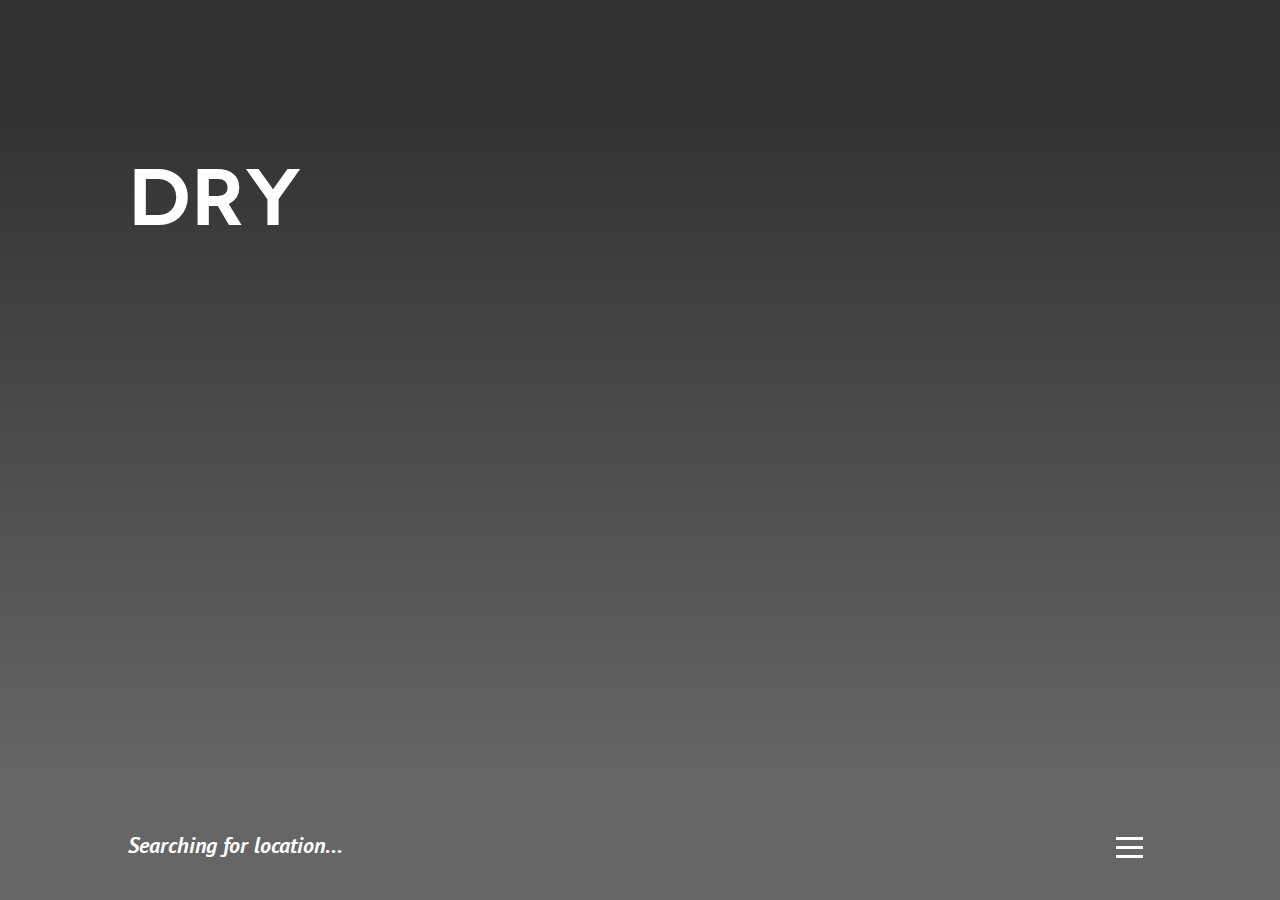
==== commit 568ba290: "[ui] replace unicode cog by 3 line svg icon" ====
--- a/index.html
+++ b/index.html
@@ -1,7 +1,8 @@
 <!DOCTYPE html>
 <html>
 <head>
-    <meta charset="utf-8" />
+    <meta charset="utf-8" />
+    <meta name="viewport" content="width=device-width, initial-scale=1.0, maximum-scale=1">
     <title>Dry - Like a Weather app, but more useful</title>
     <!-- The stylesheet -->
     <link rel="stylesheet" href="style.css" />
@@ -15,34 +16,19 @@
     <!-- iPhone -->
     <link rel="apple-touch-icon-precomposed" sizes="57x57" href="apple-touch-icon-57x57-precomposed.png";>
 
-    <!--[if lt IE 9]>
-      <script src="http://html5shiv.googlecode.com/svn/trunk/html5.js"></script>
-    <![endif]-->
 </head>
-<body id="slide-rain">
+<body id="slide-blank">
     <div id="weather">
 		<header>
-			<h1 class="huge">Dude, it's totally gonna rain today.</h1>
-			<h4 class="subtitle">Better get an umbrella or something.</h4>
+			<h1 class="huge">Dry</h1>
+			<h4 class="subtitle"></h4>
 		</header>
 		<footer>
 			<p class="location">Searching for location...</p>
-			<div class="info">&#9881;</div>
+			<img class="info" src="img/menu.svg">
 		</footer>
-    </div>
-    	
-		<!--<div id="slide-blank" class="slide">
-			<header>
-				<h1 class="huge"></h1>
-				<h4 class="subtitle"></h4>
-			</header>
-			<footer>
-				<h1 class="location">Searching for location...</h1>
-				<div class="info">&#9881;</div>
-			</footer>
-		</div>-->    	
-    
-        <!-- JavaScript includes: jQuery and script.js -->
+    </div>
+    <!-- JavaScript includes: jQuery and script.js -->
     <script src="js/jquery-1.10.2.min.js" type="text/javascript"></script>
 	<script src="js/script.js" type="text/javascript"></script>
 </body>
--- a/style.css
+++ b/style.css
@@ -37,7 +37,7 @@
 }
 section, footer, header{
 	display: block;
-	width: 80%;
+	width: inherit;
 }
 /*----------------------------
 	The Header
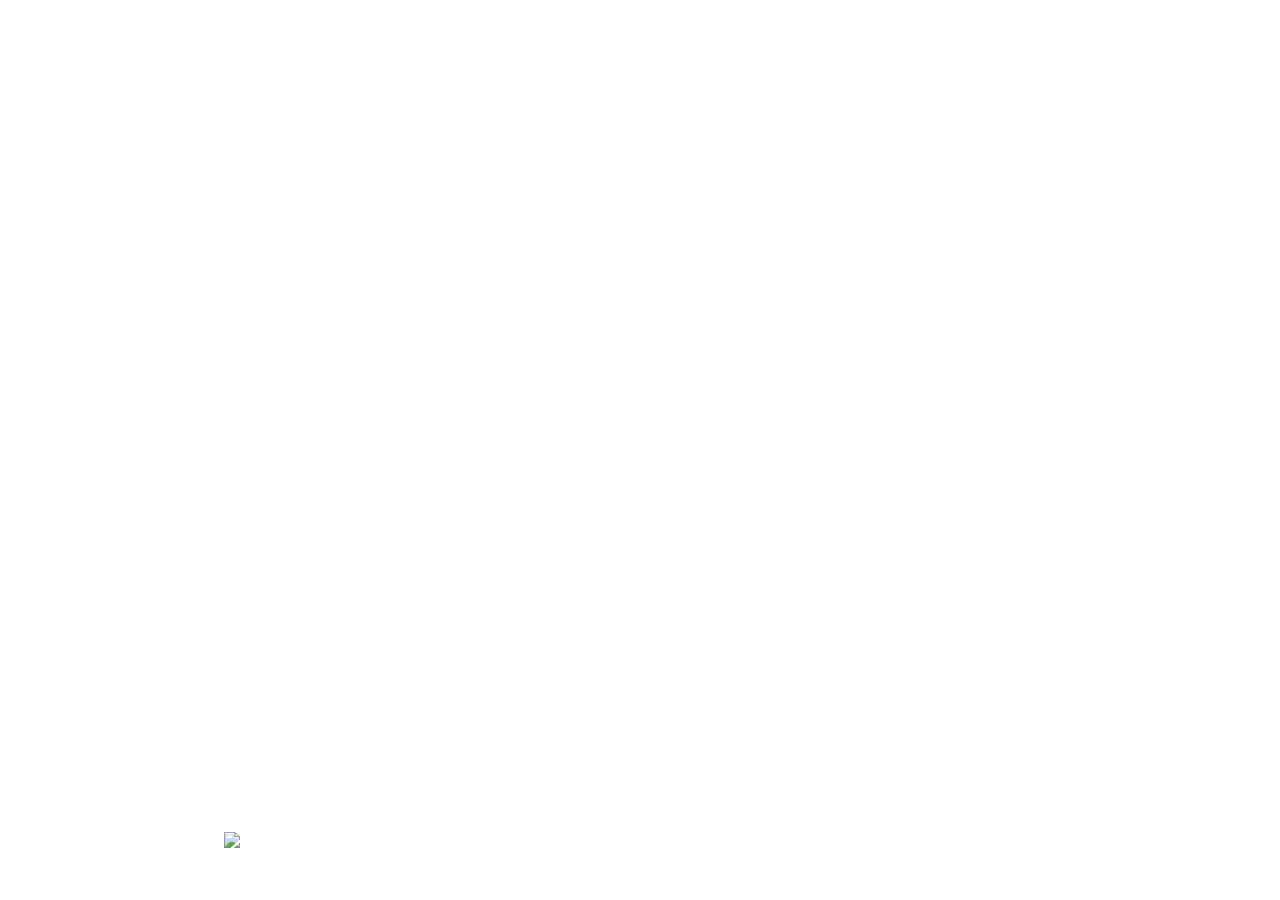
==== commit aa7103c7: "[fonts] add PT Sans, remove Google webfonts link" ====
--- a/index.html
+++ b/index.html
@@ -7,14 +7,13 @@
     <!-- The stylesheet -->
     <link rel="stylesheet" href="style.css" />
     <link rel="stylesheet" href="fonts/fonts.css" type="text/css" charset="utf-8" />
-    <link href='http://fonts.googleapis.com/css?family=PT+Sans:400,700,700italic' rel='stylesheet' type='text/css'>
 	
 	<!-- Favicons -->
     <link rel="icon" type="image/png" href="favicon.png" />
     <!-- iPhone 2x -->
-    <link rel="apple-touch-icon-precomposed" sizes="114x114" href="apple-touch-icon-114x114-precomposed.png";>
+    <link rel="apple-touch-icon-precomposed" sizes="114x114" href="apple-touch-icon-114x114-precomposed.png">
     <!-- iPhone -->
-    <link rel="apple-touch-icon-precomposed" sizes="57x57" href="apple-touch-icon-57x57-precomposed.png";>
+    <link rel="apple-touch-icon-precomposed" sizes="57x57" href="apple-touch-icon-57x57-precomposed.png">
 
 </head>
 <body id="slide-blank">
@@ -24,8 +23,9 @@
 			<h4 class="subtitle"></h4>
 		</header>
 		<footer>
-			<p class="location">Searching for location...</p>
-			<img class="info" src="img/menu.svg">
+			<p class="location">Loading...</p>
+			<img class="location" id="settings" src="img/cog.svg">
+			<img class="info" id="menu" src="img/menu.svg">
 		</footer>
     </div>
     <!-- JavaScript includes: jQuery and script.js -->
--- a/style.css
+++ b/style.css
@@ -23,13 +23,13 @@
 }
 body{
 	font-size: 14px;
-	font-family: 'PT Sans', Helvetica, Arial, sans-serif;
+	font-family: "PT Sans", "Source Sans Pro", "Open Sans", Segoe, Helvetica, Arial, sans-serif;
 	color: #fff;
 	font-weight: normal;
 }
 a, a:visited {
 	outline: none;
-	color: #1c4f64;
+	color: #aaa;
 	text-decoration: none;
 }
 a:hover{
@@ -97,75 +97,53 @@
 	color-stop(0.14, rgb(184,201,212)),
 	color-stop(0.86, rgb(100,134,149))
 );
-  display: none;
+  display: block;
 }
 #slide-clear {
   background-color: #01a7f2;
   background-image: linear-gradient(bottom, rgb(133,216,255) 14%, rgb(1,166,242) 86%);
-background-image: -o-linear-gradient(bottom, rgb(133,216,255) 14%, rgb(1,166,242) 86%);
-background-image: -moz-linear-gradient(bottom, rgb(133,216,255) 14%, rgb(1,166,242) 86%);
-background-image: -webkit-linear-gradient(bottom, rgb(133,216,255) 14%, rgb(1,166,242) 86%);
-background-image: -ms-linear-gradient(bottom, rgb(133,216,255) 14%, rgb(1,166,242) 86%);
-
-background-image: -webkit-gradient(
-	linear,
-	left bottom,
-	left top,
-	color-stop(0.14, rgb(133,216,255)),
-	color-stop(0.86, rgb(1,166,242))
-);
-  display: none;
-}
+  background-image: -o-linear-gradient(bottom, rgb(133,216,255) 14%, rgb(1,166,242) 86%);
+  background-image: -moz-linear-gradient(bottom, rgb(133,216,255) 14%, rgb(1,166,242) 86%);
+  background-image: -webkit-linear-gradient(bottom, rgb(133,216,255) 14%, rgb(1,166,242) 86%);
+  background-image: -ms-linear-gradient(bottom, rgb(133,216,255) 14%, rgb(1,166,242) 86%);
+  background-image: -webkit-gradient(linear, left bottom,	left top, color-stop(0.14, rgb(133,216,255)),	color-stop(0.86, rgb(1,166,242)));
+}
+#slide-snow {
+  background-image: linear-gradient(to bottom, #dbdbdb 14%, #bdbdbd 86%);
+  background-image: -o-linear-gradient(bottom, #dbdbdb 14%, #bdbdbd 86%);
+  background-image: -moz-linear-gradient(bottom, #dbdbdb 14%, #bdbdbd 86%);
+  background-image: -webkit-linear-gradient(bottom, #dbdbdb 14%, #bdbdbd 86%);
+  background-image: -ms-linear-gradient(bottom, #dbdbdb 14%, #bdbdbd 86%);
+  background-image: -webkit-gradient(linear,	left top,	left bottom, color-stop(0.14, #dbdbdb), color-stop(0.86, #bdbdbd));
+}
+
 #slide-about {
   background-color: grey;
   background-image: linear-gradient(bottom, rgb(102,102,102) 14%, rgb(51,51,51) 86%);
-background-image: -o-linear-gradient(bottom, rgb(102,102,102) 14%, rgb(51,51,51) 86%);
-background-image: -moz-linear-gradient(bottom, rgb(102,102,102) 14%, rgb(51,51,51) 86%);
-background-image: -webkit-linear-gradient(bottom, rgb(102,102,102) 14%, rgb(51,51,51) 86%);
-background-image: -ms-linear-gradient(bottom, rgb(102,102,102) 14%, rgb(51,51,51) 86%);
-
-background-image: -webkit-gradient(
-	linear,
-	left bottom,
-	left top,
-	color-stop(0.14, rgb(102,102,102)),
-	color-stop(0.86, rgb(51,51,51))
-);
-  display: none;
+  background-image: -o-linear-gradient(bottom, rgb(102,102,102) 14%, rgb(51,51,51) 86%);
+  background-image: -moz-linear-gradient(bottom, rgb(102,102,102) 14%, rgb(51,51,51) 86%);
+  background-image: -webkit-linear-gradient(bottom, rgb(102,102,102) 14%, rgb(51,51,51) 86%);
+  background-image: -ms-linear-gradient(bottom, rgb(102,102,102) 14%, rgb(51,51,51) 86%);
+  background-image: -webkit-gradient(linear, left bottom, left top,	color-stop(0.14, rgb(102,102,102)), color-stop(0.86, rgb(51,51,51)));
 }
 #slide-blank {
   background-color: grey;
   background-image: linear-gradient(bottom, rgb(102,102,102) 14%, rgb(51,51,51) 86%);
-background-image: -o-linear-gradient(bottom, rgb(102,102,102) 14%, rgb(51,51,51) 86%);
-background-image: -moz-linear-gradient(bottom, rgb(102,102,102) 14%, rgb(51,51,51) 86%);
-background-image: -webkit-linear-gradient(bottom, rgb(102,102,102) 14%, rgb(51,51,51) 86%);
-background-image: -ms-linear-gradient(bottom, rgb(102,102,102) 14%, rgb(51,51,51) 86%);
-
-background-image: -webkit-gradient(
-	linear,
-	left bottom,
-	left top,
-	color-stop(0.14, rgb(102,102,102)),
-	color-stop(0.86, rgb(51,51,51))
-);
+  background-image: -o-linear-gradient(bottom, rgb(102,102,102) 14%, rgb(51,51,51) 86%);
+  background-image: -moz-linear-gradient(bottom, rgb(102,102,102) 14%, rgb(51,51,51) 86%);
+  background-image: -webkit-linear-gradient(bottom, rgb(102,102,102) 14%, rgb(51,51,51) 86%);
+  background-image: -ms-linear-gradient(bottom, rgb(102,102,102) 14%, rgb(51,51,51) 86%);
+  background-image: -webkit-gradient(linear, left bottom, left top, color-stop(0.14, rgb(102,102,102)), color-stop(0.86, rgb(51,51,51)));
   display: block;
 }
-#slide-error {
-  background-color: red;
+#slide-error {
   background-image: linear-gradient(bottom, rgb(252,124,92) 14%, rgb(238,46,3) 86%);
-background-image: -o-linear-gradient(bottom, rgb(252,124,92) 14%, rgb(238,46,3) 86%);
-background-image: -moz-linear-gradient(bottom, rgb(252,124,92) 14%, rgb(238,46,3) 86%);
-background-image: -webkit-linear-gradient(bottom, rgb(252,124,92) 14%, rgb(238,46,3) 86%);
-background-image: -ms-linear-gradient(bottom, rgb(252,124,92) 14%, rgb(238,46,3) 86%);
-
-background-image: -webkit-gradient(
-	linear,
-	left bottom,
-	left top,
-	color-stop(0.14, rgb(252,124,92)),
-	color-stop(0.86, rgb(238,46,3))
-);
-  display: none;
+  background-image: -o-linear-gradient(bottom, rgb(252,124,92) 14%, rgb(238,46,3) 86%);
+  background-image: -moz-linear-gradient(bottom, rgb(252,124,92) 14%, rgb(238,46,3) 86%);
+  background-image: -webkit-linear-gradient(bottom, rgb(252,124,92) 14%, rgb(238,46,3) 86%);
+  background-image: -ms-linear-gradient(bottom, rgb(252,124,92) 14%, rgb(238,46,3) 86%);
+  background-image: -webkit-gradient(linear, left bottom,	left top,	color-stop(0.14, rgb(252,124,92)), color-stop(0.86, rgb(238,46,3)));
+  display: block;
 }
 footer {
   padding: 30px 0;
@@ -199,15 +177,22 @@
   text-decoration: underline;
 }
 .location {
-  font-family: "PT Sans", Helvetica, Arial, sans-serif;
+  font-family: "PT Sans", "Source Sans Pro", "Open Sans", Segoe, Helvetica, Arial, sans-serif;
   font-size: 22px;
   font-style: italic;
   font-weight: bold;
   float: left;
   padding-top: 6px;
 }
+#settings {
+  margin: 6px 0 0 10px;
+  cursor: pointer;
+}
+#menu {
+  margin-bottom: 5px;
+}
 .info {
-  font-family: "PT Sans", Helvetica, Arial, sans-serif;
+  font-family: "PT Sans", "Source Sans Pro", "Open Sans", Segoe, Helvetica, Arial, sans-serif;
   font-size: 32px;
   font-weight: 400;
   color: #fff !important;
--- a/fonts/fonts.css
+++ b/fonts/fonts.css
@@ -13,3 +13,15 @@
     font-style: normal;
 
 }
+
+@font-face {
+    font-family: 'PT Sans';
+    src: url('PTS56F-webfont.eot');
+    src: url('PTS56F-webfont.eot?#iefix') format('embedded-opentype'),
+         url('PTS56F-webfont.woff') format('woff'),
+         url('PTS56F-webfont.ttf') format('truetype'),
+         url('PTS56F-webfont.svg#pt_sansitalic') format('svg');
+    font-weight: normal;
+    font-style: italic;
+}
+
